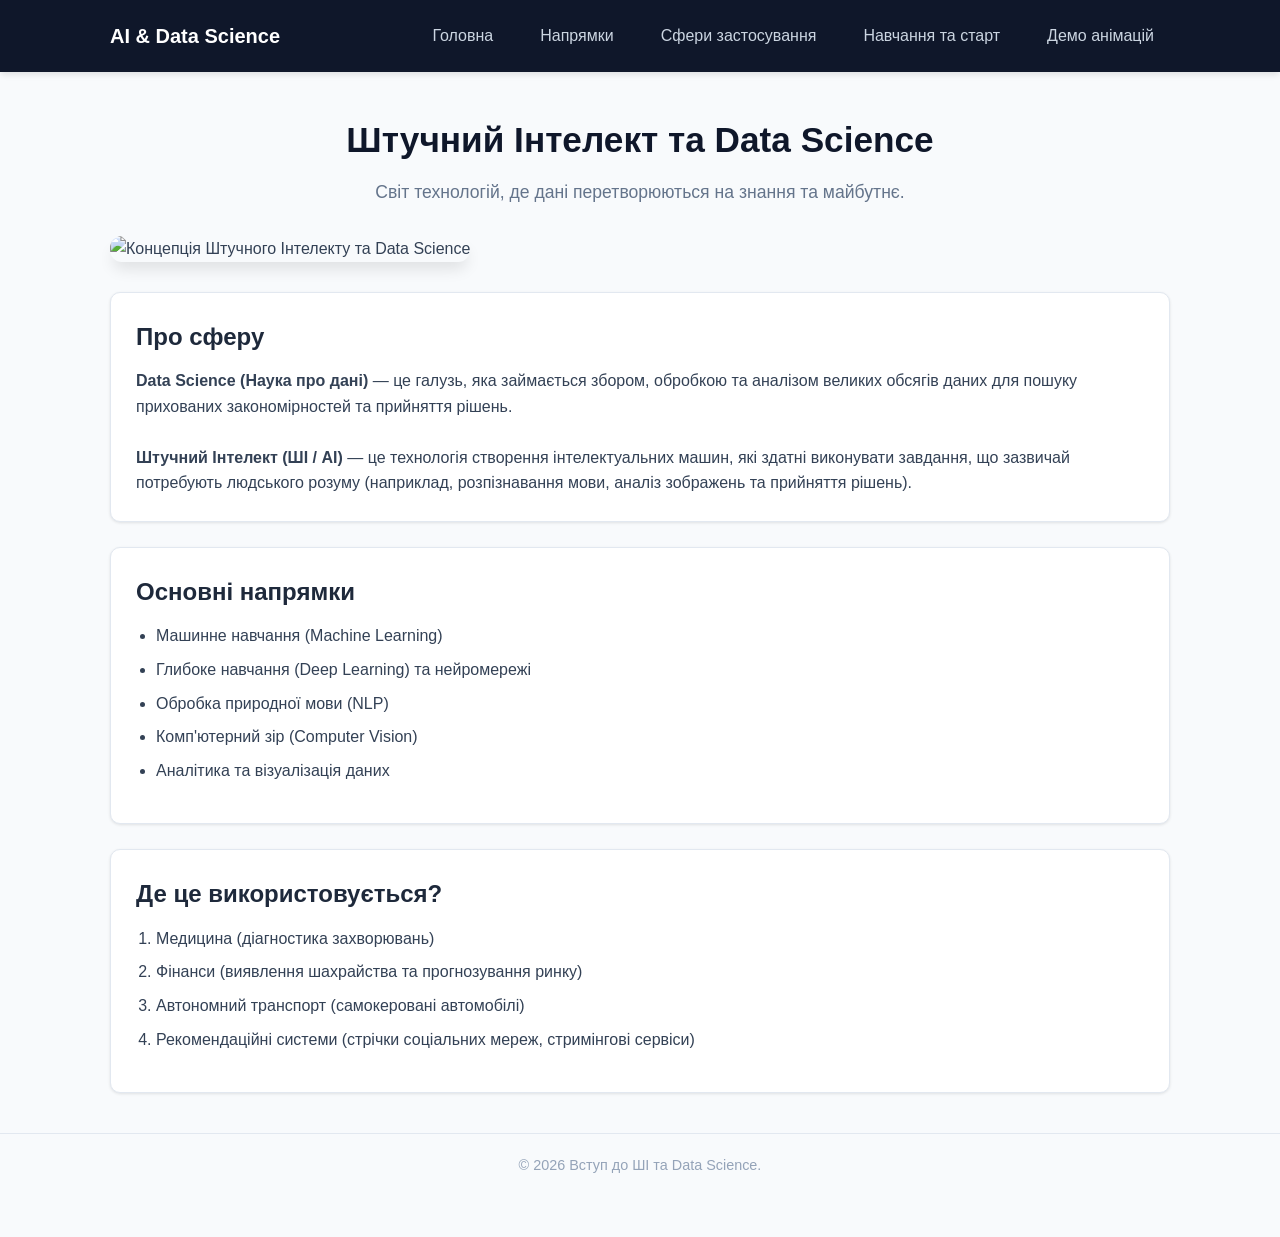
==== index.html @ c46a97bf "Додано demo.html та оновлено навігацію" ====
<!DOCTYPE html>
<html lang="uk">
<head>
    <meta charset="UTF-8">
    <meta name="viewport" content="width=device-width, initial-scale=1.0">
    <title>Штучний Інтелект та Data Science</title>
    <link rel="stylesheet" href="style.css">
</head>
<body>

    <!-- Верхнє навігаційне меню -->
    <header>
        <div class="container">
            <nav>
                <div class="logo">AI & Data Science</div>
                <ul class="nav-links">
                    <li><a href="index.html" class="nav-button">Головна</a></li>
                    <li><a href="directions.html" class="nav-button">Напрямки</a></li>
                    <li><a href="applications.html" class="nav-button">Сфери застосування</a></li>
                    <li><a href="learning.html" class="nav-button">Навчання та старт</a></li>
                    <li><a href="demo.html" class="nav-button">Демо анімацій</a></li>
                </ul>
            </nav>
        </div>
    </header>

    <main class="container">
        <section class="page-header">
            <h1>Штучний Інтелект та Data Science</h1>
            <p>Світ технологій, де дані перетворюються на знання та майбутнє.</p>
        </section>

        <img src="https://encrypted-tbn0.gstatic.com/images?q=tbn:ANd9GcT9qy6G5H0NfX1sWX2yxLPFjCig2JV1jms1kh8yC0Lze5dkOtQQWMMLe7E&s=10" 
             alt="Концепція Штучного Інтелекту та Data Science" 
             class="hero-image">

        <section class="card">
            <h2>Про сферу</h2>
            <p>
                <strong>Data Science (Наука про дані)</strong> — це галузь, яка займається збором, обробкою та аналізом великих обсягів даних для пошуку прихованих закономірностей та прийняття рішень.
            </p>
            <br>
            <p>
                <strong>Штучний Інтелект (ШІ / AI)</strong> — це технологія створення інтелектуальних машин, які здатні виконувати завдання, що зазвичай потребують людського розуму (наприклад, розпізнавання мови, аналіз зображень та прийняття рішень).
            </p>
        </section>

        <section class="card">
            <h2>Основні напрямки</h2>
            <ul class="styled-list">
                <li>Машинне навчання (Machine Learning)</li>
                <li>Глибоке навчання (Deep Learning) та нейромережі</li>
                <li>Обробка природної мови (NLP)</li>
                <li>Комп'ютерний зір (Computer Vision)</li>
                <li>Аналітика та візуалізація даних</li>
            </ul>
        </section>

        <section class="card">
            <h2>Де це використовується?</h2>
            <ol class="styled-list">
                <li>Медицина (діагностика захворювань)</li>
                <li>Фінанси (виявлення шахрайства та прогнозування ринку)</li>
                <li>Автономний транспорт (самокеровані автомобілі)</li>
                <li>Рекомендаційні системи (стрічки соціальних мереж, стримінгові сервіси)</li>
            </ol>
        </section>
    </main>

    <footer>
        <div class="container">
            <p>&copy; 2026 Вступ до ШІ та Data Science.</p>
        </div>
    </footer>

</body>
</html>
---- style.css ----
/* 1. Скидання базових відступів та налаштування розмірів */
* {
    box-sizing: border-box;
    margin: 0;
    padding: 0;
}

/* 2. Загальні стилі для всієї сторінки */
body {
    font-family: 'Segoe UI', Tahoma, Geneva, Verdana, sans-serif;
    line-height: 1.6;
    color: #334155;
    background-color: #f8fafc;
    padding-bottom: 40px;
}

/* 3. Головний контейнер для центрування вмісту */
.container {
    max-width: 1100px;
    margin: 0 auto;
    padding: 0 20px;
}

/* 4. Стилі для шапки та навігаційного меню */
header {
    background-color: #0f172a;
    box-shadow: 0 4px 6px -1px rgba(0, 0, 0, 0.1);
    position: sticky;
    top: 0;
    z-index: 1000;
}

nav {
    display: flex;
    justify-content: space-between;
    align-items: center;
    padding: 15px 0;
}

.logo {
    color: #ffffff;
    font-size: 1.25rem;
    font-weight: 700;
}

.nav-links {
    display: flex;
    list-style: none;
    gap: 15px;
}

.nav-button {
    display: inline-block;
    color: #cbd5e1;
    text-decoration: none;
    padding: 8px 16px;
    border-radius: 6px;
    font-weight: 500;
    transition: all 0.3s ease;
}

.nav-button:hover {
    background-color: #2563eb;
    color: #ffffff;
}

/* 5. Стилі для заголовків та тексту */
.page-header {
    text-align: center;
    margin: 40px 0 30px 0;
}

.page-header h1 {
    font-size: 2.2rem;
    color: #0f172a;
    margin-bottom: 10px;
}

.page-header p {
    color: #64748b;
    font-size: 1.1rem;
}

/* 6. Стилі для стилізованих картинок */
.hero-image {
    width: 100%;
    max-height: 400px;
    object-fit: cover;
    border-radius: 12px;
    box-shadow: 0 10px 15px -3px rgba(0, 0, 0, 0.1);
    margin-bottom: 30px;
}

/* 7. Картки контенту (Content Cards) */
.card {
    background-color: #ffffff;
    padding: 25px;
    border-radius: 10px;
    box-shadow: 0 1px 3px rgba(0, 0, 0, 0.1);
    margin-bottom: 25px;
    border: 1px solid #e2e8f0;
}

.card h2 {
    color: #1e293b;
    margin-bottom: 12px;
    font-size: 1.5rem;
}

/* 8. Стилі для списків та таблиць */
.styled-list {
    margin-left: 20px;
    margin-bottom: 15px;
}

.styled-list li {
    margin-bottom: 8px;
}

.styled-table {
    width: 100%;
    border-collapse: collapse;
    margin: 20px 0;
    background-color: #ffffff;
}

.styled-table th, 
.styled-table td {
    padding: 12px 15px;
    border: 1px solid #e2e8f0;
    text-align: left;
}

.styled-table th {
    background-color: #1e293b;
    color: #ffffff;
}

.styled-table tr:nth-child(even) {
    background-color: #f1f5f9;
}

/* 9. Футер (Підвал сторінки) */
footer {
    text-align: center;
    padding: 20px 0;
    margin-top: 40px;
    border-top: 1px solid #e2e8f0;
    color: #94a3b8;
    font-size: 0.9rem;
}

/* 10. Адаптивність (Responsive Design) для мобільних пристроїв */
@media (max-width: 768px) {
    nav {
        flex-direction: column;
        gap: 15px;
    }

    .nav-links {
        flex-direction: column;
        width: 100%;
        text-align: center;
    }

    .nav-button {
        display: block;
        width: 100%;
    }

    .page-header h1 {
        font-size: 1.75rem;
    }
}
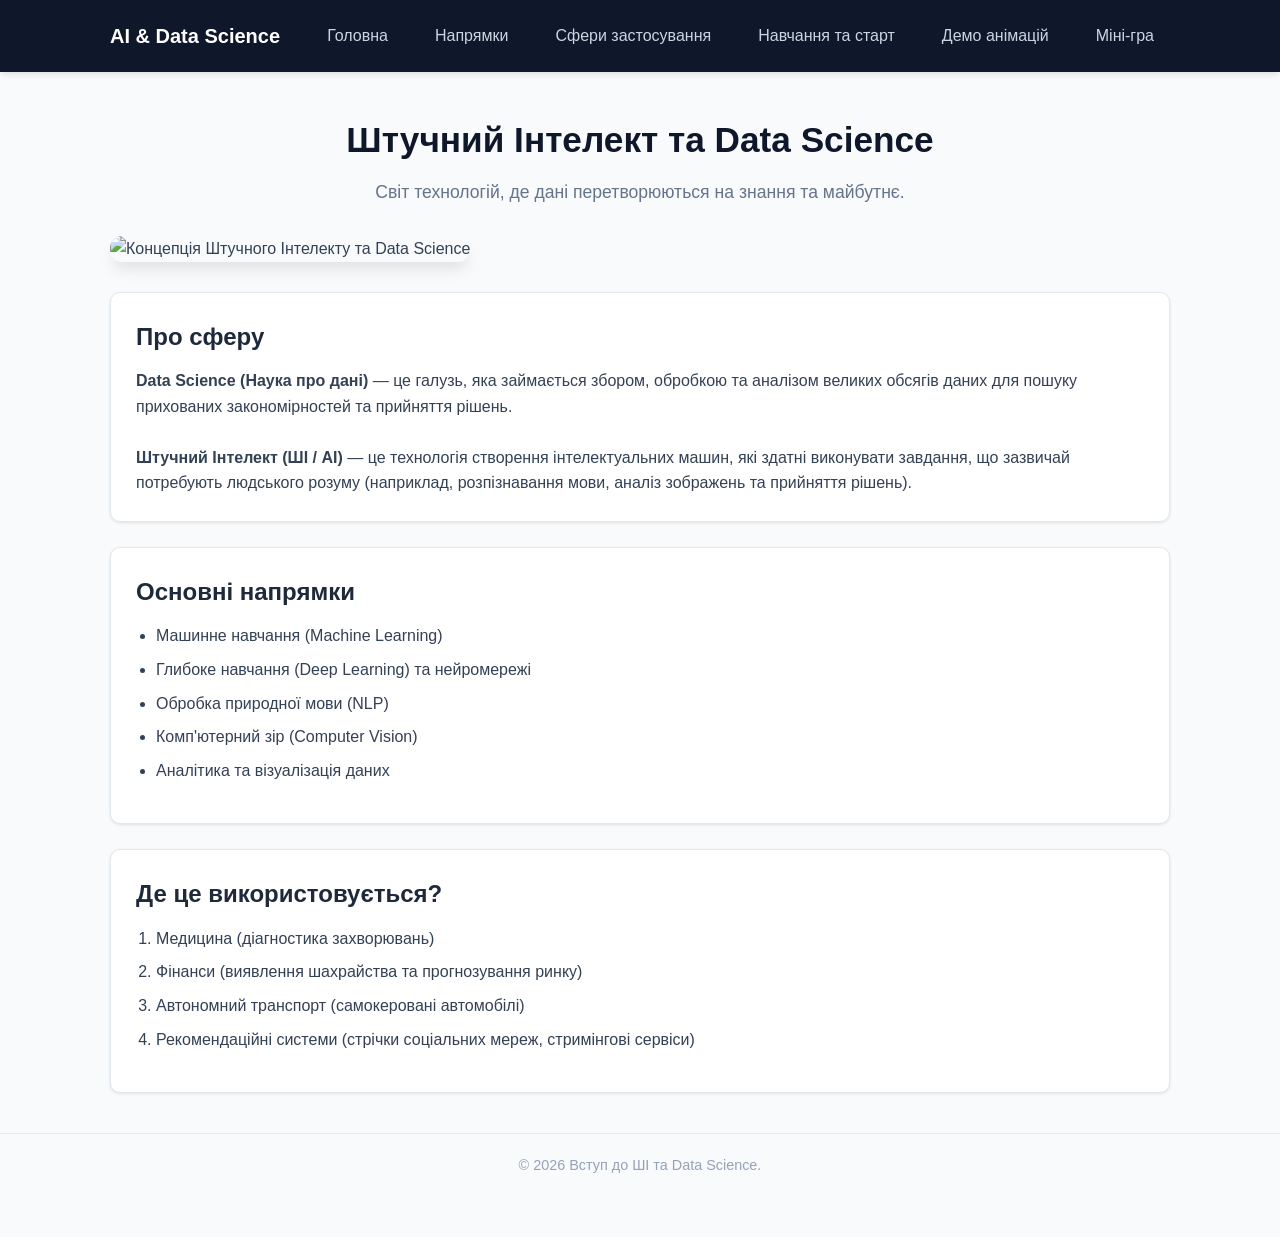
==== commit f160b89d: "Оновлено механіку спавну в game.html" ====
--- a/index.html
+++ b/index.html
@@ -19,6 +19,7 @@
                     <li><a href="applications.html" class="nav-button">Сфери застосування</a></li>
                     <li><a href="learning.html" class="nav-button">Навчання та старт</a></li>
                     <li><a href="demo.html" class="nav-button">Демо анімацій</a></li>
+                    <li><a href="game.html" class="nav-button">Міні-гра</a></li>
                 </ul>
             </nav>
         </div>
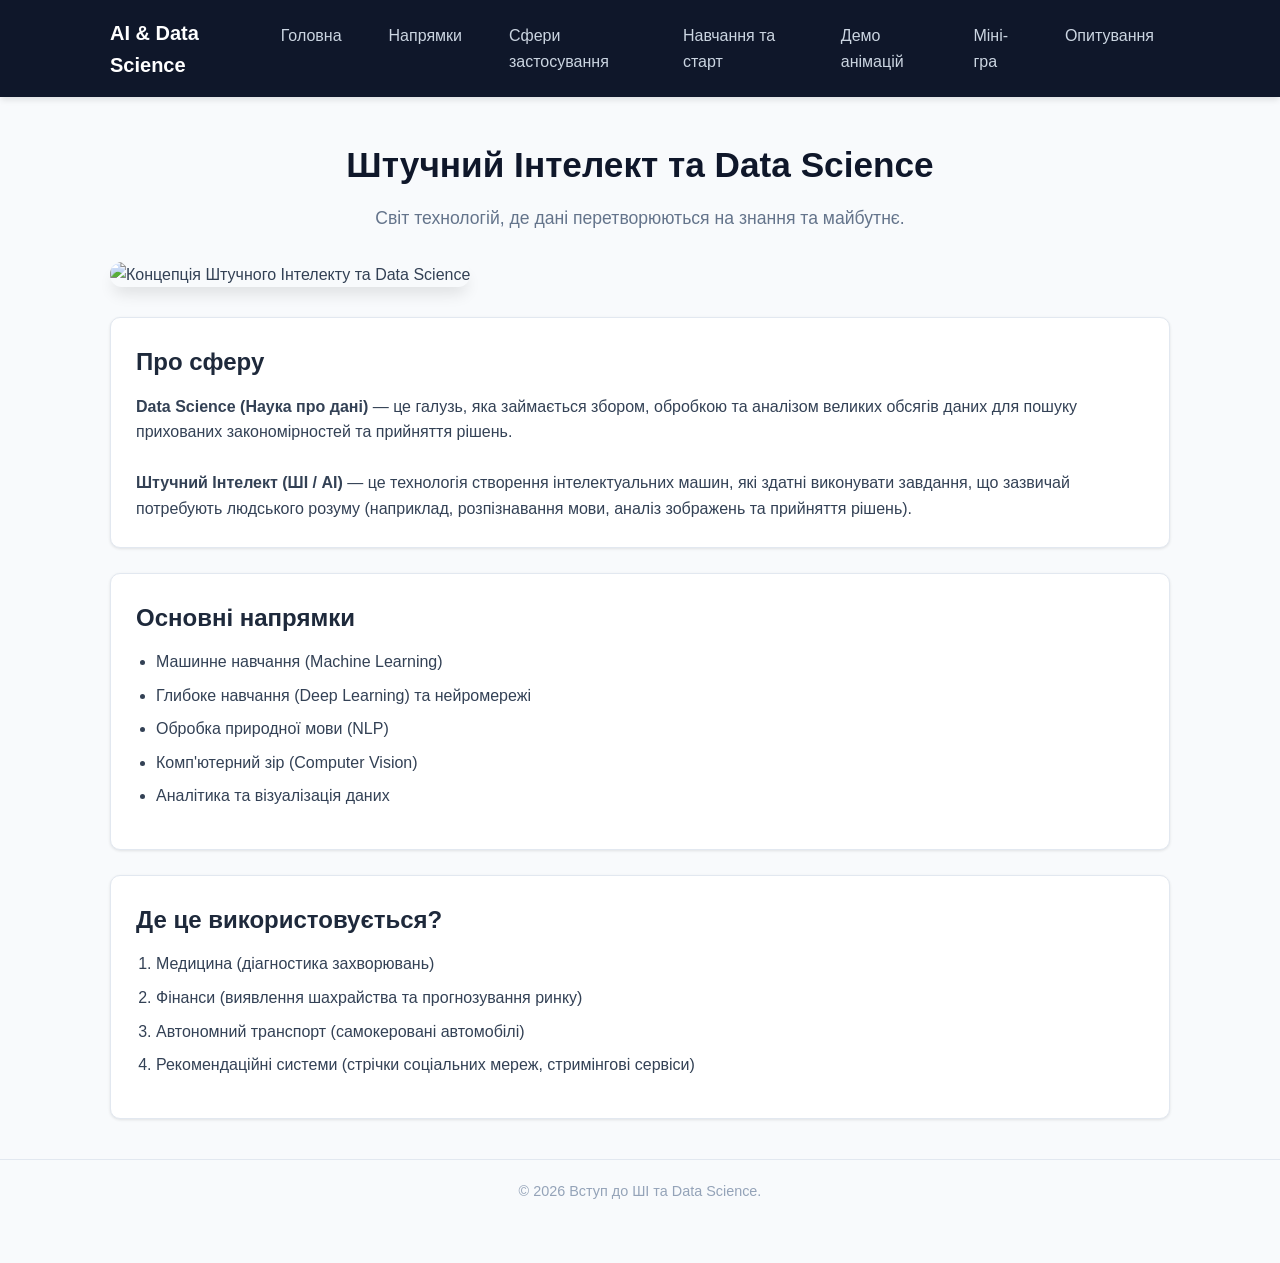
==== commit 2d39212f: "Лаб. 6: PHP-анкета, база даних та адмін-панель - survey.php: анкета «ШІ у навчанні» (POST), збережен" ====
--- a/index.html
+++ b/index.html
@@ -20,6 +20,7 @@
                     <li><a href="learning.html" class="nav-button">Навчання та старт</a></li>
                     <li><a href="demo.html" class="nav-button">Демо анімацій</a></li>
                     <li><a href="game.html" class="nav-button">Міні-гра</a></li>
+                    <li><a href="survey.php" class="nav-button">Опитування</a></li>
                 </ul>
             </nav>
         </div>
--- a/style.css
+++ b/style.css
@@ -171,4 +171,73 @@
     .page-header h1 {
         font-size: 1.75rem;
     }
-}+}
+/* 11. Форма опитування та адмін-панель (лаб. 6) */
+.survey-form label {
+    display: block;
+    font-weight: 600;
+    margin: 12px 0 6px;
+}
+
+.survey-form input[type="text"],
+.survey-form input[type="email"],
+.survey-form input[type="password"],
+.survey-form select,
+.survey-form textarea {
+    width: 100%;
+    padding: 10px 12px;
+    border: 1px solid #cbd5e1;
+    border-radius: 6px;
+    font: inherit;
+}
+
+.survey-form fieldset {
+    border: 1px solid #e2e8f0;
+    border-radius: 8px;
+    padding: 12px 16px;
+    margin-top: 18px;
+}
+
+.survey-form legend {
+    font-weight: 600;
+    padding: 0 6px;
+}
+
+.survey-form label.option {
+    font-weight: 400;
+    margin: 4px 0;
+}
+
+.btn {
+    display: inline-block;
+    margin-top: 15px;
+    padding: 10px 20px;
+    background-color: #2563eb;
+    color: #ffffff;
+    border: none;
+    border-radius: 6px;
+    font: inherit;
+    text-decoration: none;
+    cursor: pointer;
+}
+
+.btn:hover { background-color: #1d4ed8; }
+.btn-gray { background-color: #64748b; }
+.btn-red { background-color: #dc2626; }
+
+.success { border-left: 5px solid #16a34a; }
+.error { border-left: 5px solid #dc2626; }
+.error-text { color: #dc2626; }
+.muted { color: #64748b; font-size: 0.9rem; }
+.login-form { max-width: 400px; margin: 0 auto; }
+
+.admin-bar {
+    display: flex;
+    justify-content: space-between;
+    align-items: center;
+    flex-wrap: wrap;
+    gap: 10px;
+}
+
+.admin-bar .btn { margin-top: 0; }
+.styled-table th { width: 45%; }
